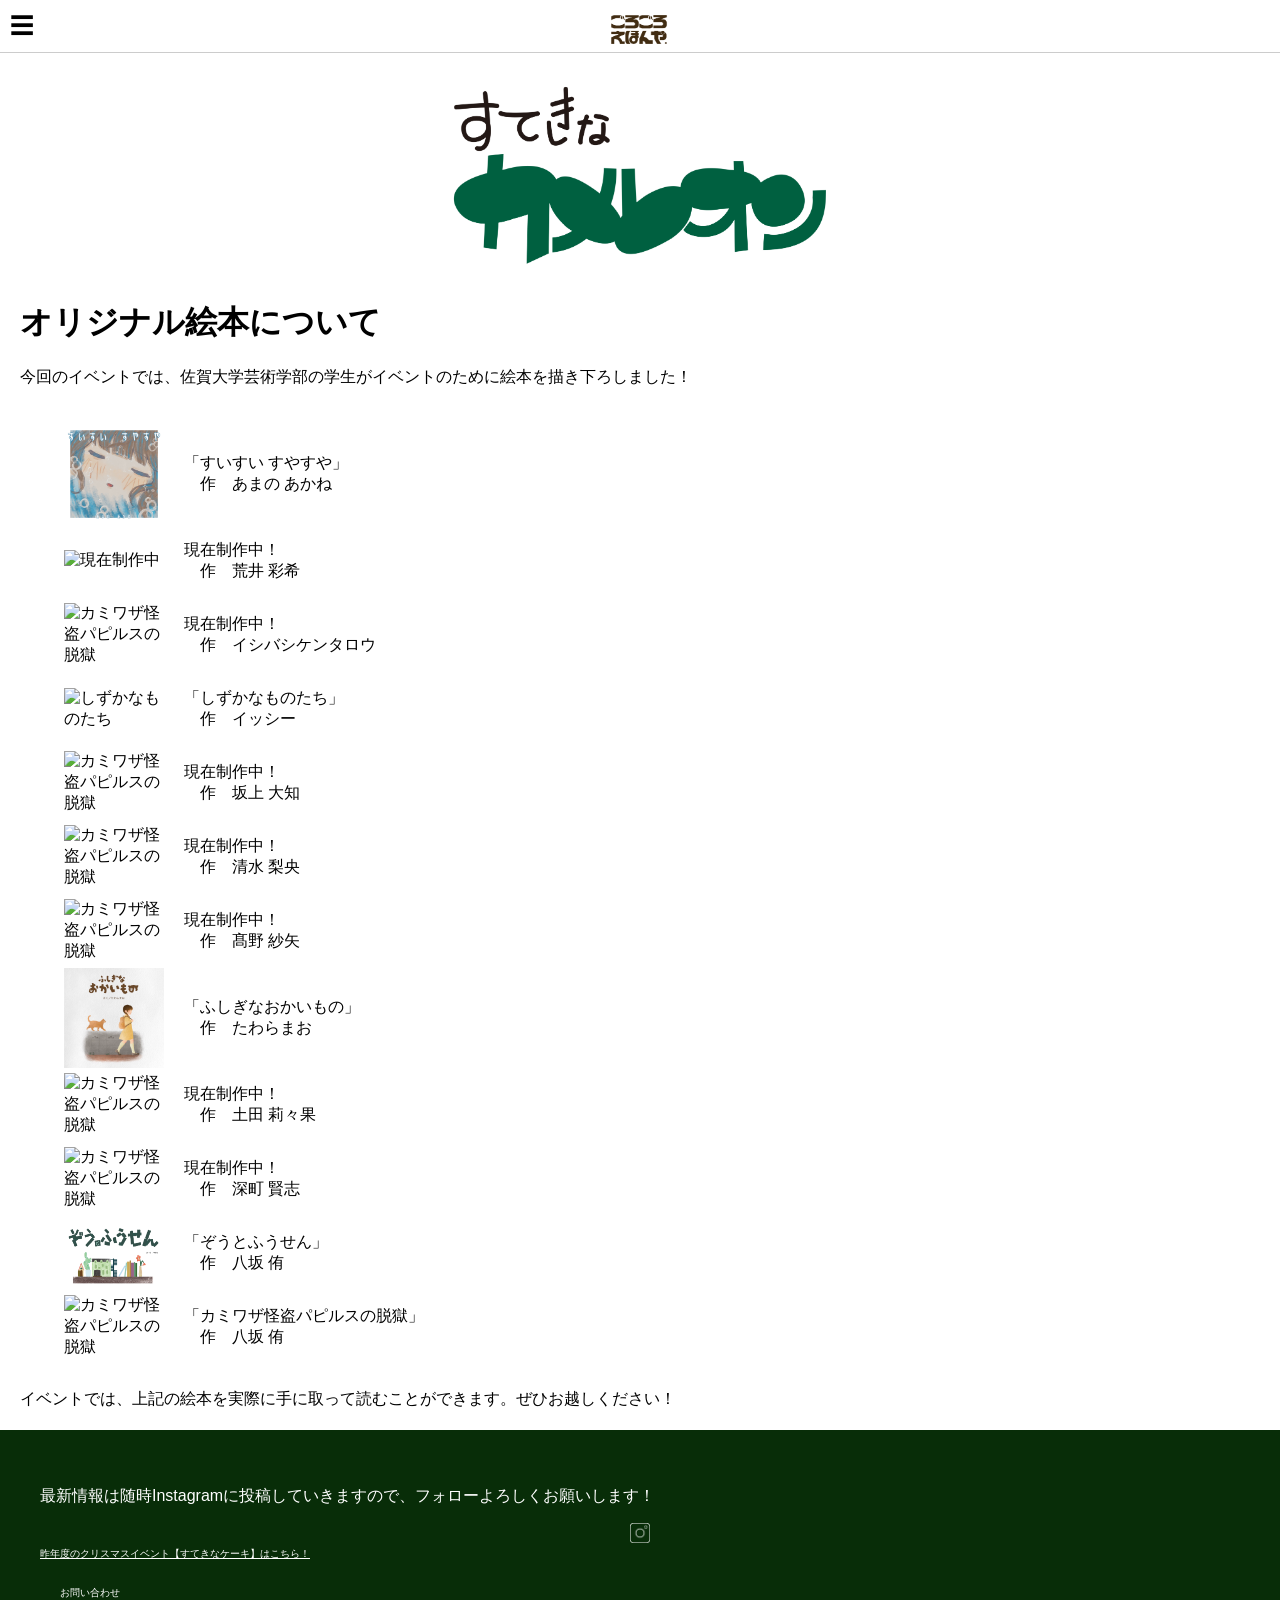
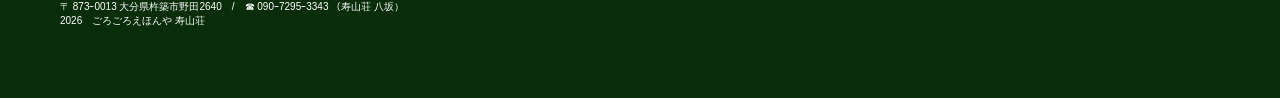
==== ehon.html @ 4aa4394a "Update ehon.html" ====
<!DOCTYPE html>
<html lang="ja">
<head>
  <meta charset="UTF-8">
  <meta name="viewport" content="width=device-width, initial-scale=1.0">
  <title>オリジナル絵本</title>
  <link rel="stylesheet" href="sutekame.css">
</head>
<body>

<!-- ヘッダー -->
<header>
  <div class="header-inner">
    <div class="logo">
      <img src="brown.png" alt="ごろごろえほんや">
    </div>
    <div class="menu-icon" id="menu-btn">
      ☰
    </div>
  </div>
</header>

<!-- メニュー -->
<nav id="menu">
  <ul>
    <li><a href="index.html">ホーム</a></li>
    <li><a href="ehon.html">オリジナル絵本</a></li>
  </ul>
</nav>

<div class="ehon_top">
<img src="すてきなカメレオン.png">
    <h1>オリジナル絵本について</h1>
<p>
今回のイベントでは、佐賀大学芸術学部の学生がイベントのために絵本を描き下ろしました！
</p>
</div>

  <div class="container">

    <div class="main-content">
      <div class="thumbnail">
        <img src="IMG_3247.JPG" alt="すいすいすやすや">
      </div>
      <div class="info">
        <p>「すいすい すやすや」　<br>　作　あまの あかね
        </p>
      </div>
    </div>

  </div>
 <div class="container">

    <div class="main-content">
      <div class="thumbnail">
        <img src="ehon_12" alt="現在制作中">
      </div>
      <div class="info">
        <p>現在制作中！<br>　作　荒井 彩希</p>
      </div>
    </div>

  </div>
   <div class="container">

    <div class="main-content">
      <div class="thumbnail">
        <img src="ehon_12" alt="カミワザ怪盗パピルスの脱獄">
      </div>
      <div class="info">
        <p>現在制作中！<br>　作　イシバシケンタロウ</p>
      </div>
    </div>

  </div>
   <div class="container">

    <div class="main-content">
      <div class="thumbnail">
        <img src="IMG_3357.JPG" alt="しずかなものたち">
      </div>
      <div class="info">
        <p>「しずかなものたち」<br>　作　イッシー</p>
      </div>
    </div>

  </div>
   <div class="container">

    <div class="main-content">
      <div class="thumbnail">
        <img src="ehon_12" alt="カミワザ怪盗パピルスの脱獄">
      </div>
      <div class="info">
        <p>現在制作中！<br>　作　坂上 大知</p>
      </div>
    </div>

  </div>
   <div class="container">

    <div class="main-content">
      <div class="thumbnail">
        <img src="ehon_12" alt="カミワザ怪盗パピルスの脱獄">
      </div>
      <div class="info">
        <p>現在制作中！<br>　作　清水 梨央</p>
      </div>
    </div>

  </div>
   <div class="container">

    <div class="main-content">
      <div class="thumbnail">
        <img src="ehon_12" alt="カミワザ怪盗パピルスの脱獄">
      </div>
      <div class="info">
        <p>現在制作中！<br>　作　髙野 紗矢</p>
      </div>
    </div>

  </div>
   <div class="container">

    <div class="main-content">
      <div class="thumbnail">
        <img src="IMG_3355.JPG" alt="ふしぎなおかいもの">
      </div>
      <div class="info">
        <p>「ふしぎなおかいもの」<br>　作　たわらまお</p>
      </div>
    </div>

  </div>
   <div class="container">

    <div class="main-content">
      <div class="thumbnail">
        <img src="ehon_12" alt="カミワザ怪盗パピルスの脱獄">
      </div>
      <div class="info">
        <p>現在制作中！<br>　作　土田 莉々果</p>
      </div>
    </div>

  </div>
   <div class="container">

    <div class="main-content">
      <div class="thumbnail">
        <img src="ehon_12" alt="カミワザ怪盗パピルスの脱獄">
      </div>
      <div class="info">
        <p>現在制作中！<br>　作　深町 賢志</p>
      </div>
    </div>

  </div>
   <div class="container">

    <div class="main-content">
      <div class="thumbnail">
        <img src="zouhuusen.png" alt="ぞうとふうせん">
      </div>
      <div class="info">
        <p>「ぞうとふうせん」<br>　作　八坂 侑</p>
      </div>
    </div>

  </div>
    <div class="container">

    <div class="main-content">
      <div class="thumbnail">
        <img src="ehon_12" alt="カミワザ怪盗パピルスの脱獄">
      </div>
      <div class="info">
        <p>「カミワザ怪盗パピルスの脱獄」<br>　作　八坂 侑</p>
      </div>
    </div>

  </div>

  <div class="ehon_footer">
    イベントでは、上記の絵本を実際に手に取って読むことができます。ぜひお越しください！
  </div>

<footer>
   <p>最新情報は随時Instagramに投稿していきますので、フォローよろしくお願いします！
     </p> 
    <div class="insta">
         <a href="https://www.instagram.com/gorogoroehonya/">
         <img src="instagram.png" alt="画像の説明"></a>
      </div> 
       <section>
   <div class="last-event">
  <a href="https://tasu9-gln.github.io/gorogoroehonnya/" target="_blank" rel="noopener noreferrer">
  昨年度のクリスマスイベント【すてきなケーキ】はこちら！
  </a>
</div>
 </section>

      <p class="otoiawase"> お問い合わせ<br>〒 873ｰ0013 大分県杵築市野田2640　/　☎︎ 090ｰ7295ｰ3343 （寿山荘 八坂） <br>2026　ごろごろえほんや 寿山荘</p>

  </footer>


  <!-- 絵本の拡大表示 -->
<div id="image-modal" class="image-modal">
  <button id="modal-close" class="modal-close"
          aria-label="閉じる">×</button>
  <img id="modal-image" src="" alt="絵本の拡大画像">
</div>
  
</body>

  
<script src="sutekame.js"></script>

</html>
---- sutekame.css ----
body {
  margin: 0;
  font-family: sans-serif;
}

/* ヘッダー */
header {
  border-bottom: 1px solid #ccc;
  padding: 10px;
}

.header-inner {
  display: flex;
  justify-content: space-between;
  align-items: center;
}

.header-inner { position: relative; }
.logo {
  position: absolute;
  left: 50%;
  transform: translateX(-50%);
  padding: 5px 20px;
  align-items: center;
  z-index: 10;

}

.logo img {
  width: 80px;  /* ←好きなサイズに調整 */
  height: auto;
  padding-top: 10px;
}

.menu-icon {
  font-size: 24px;
  cursor: pointer;
}

/* メニュー */
nav {
  display: none;
  background: #ebebeb;
}

nav ul {
  list-style: none;
  padding: 0;
  margin: 0;
}

nav li {
  padding: 10px;
  padding-left: 35px;
}

nav ul li a {
  text-decoration: none;
  color: black;
}

nav ul li a:hover {
  opacity: 0.6;
}

.hero img {
  width: 100%;
  height: auto;
}

.overview {
  padding: 20px;
}
 
.oevrview p {
  font-size: 18px;
  padding-top: 10px 0;
}

.sutekame img{
  width: 100%;
  display: flex;
  align-items: center;
  padding-top: 0%;
}

.setumei{
  font-size: 15px;
}

.about {
  padding-top: 20px;
  background: rgba(162, 214, 168, 0.685);
}
/* イベント内容 */
.syousai {
  text-align:center;
}
.contents iframe {
  width: 100%;
  aspect-ratio: 16 / 9;
  height: auto;
  border: none;
}
.contents {
  padding: 20px;
}

.slider {
  display: flex;
  overflow: hidden;
}

.slide {
  min-width: 100%;
  padding: 20px;
  background: #eee;
  text-align: center;
}

/* 詳細 */
.details {
  padding: 20px;
  font-size: 15px;
}

.details h3 {
  margin-top: 20px;
}

/* 予約 */
.reserve {
  text-align: center;
}

button {
  padding: 15px 15px;
  font-size: 30px;
  cursor: pointer;
  color: #fff;
  background: #003d36;
  margin-top: 20px;
  margin-bottom: 40px;
}

.ehon_top {
  padding: 20px;
  background: #ffffff;
  margin-top: 5px;
}
.ehon_top img {
  width: 100%;
  max-width: 400px;
  display: block;
  margin: 0 auto;
}

body {
  font-family: sans-serif;
  background: #ffffff;
}

.container {
  width: 90%;
  margin: 0 auto;
  border-radius: 10px;
  position: relative;
}

.main-content {
  display: flex;
  align-items: center;
  gap: 20px;
  position: relative;
}

.thumbnail img {
  width: 100px;
  height: auto;
  object-fit: cover;
  display: block;
}


#toggleBtn {
  position: absolute;
  right: 0;
  padding: 10px;
  border: none;
  background: #ddd;
  cursor: pointer;
  border-radius: 5px;
}

/* 詳細エリア（閉じてる状態） */
.detail {
  max-height: 0;
  overflow: hidden;
  transition: max-height 0.4s ease;
  margin-top: 10px;
  padding: 0 20px;
  border-radius: 8px;
}

/* 開いた状態 */
.detail.open {
  max-height: 200px;
  padding: 10px;
}



.exhibition-top {
  padding: 20px;
  margin-top: 5px;
}

.exhibition-top img {
  width: 100%;
  max-width: 400px;
  display: block;
  margin: 0 auto;
}

.ehon_footer {
  padding: 20px;
  margin-top: 5px;
}

.insta img {
  height:20px;
   display: block;
  margin: 0 auto;
  
}

footer {
  background-color: #082d08;
  color: white;
  padding: 40px;
}
/* 画像を拡大表示する背景 */
.image-modal {
  display: none;
  position: fixed;
  inset: 0;
  z-index: 9999;
  background: rgba(0, 0, 0, 0.85);
  justify-content: center;
  align-items: center;
  padding: 20px;
  box-sizing: border-box;
}

/* 中央に表示する画像 */
.image-modal img {
  max-width: 90vw;
  max-height: 85vh;
  width: auto;
  height: auto;
  object-fit: contain;
}

/* 閉じるボタン */
.modal-close {
  position: absolute;
  top: 10px;
  right: 20px;
  color: white;
  background: transparent;
  border: none;
  font-size: 40px;
  cursor: pointer;
  padding: 5px 15px;
  line-height: 1;
  margin: 0;
  margin-top: 0;
  margin-bottom: 0;
}

.otoiawase {
  padding: 20px;
  margin-top: 5px;
  font-size:10px;
}


/* 昨年のイベントへのリンク */
.last-event a,
.last-event a:visited,
.last-event a:hover,
.last-event a:active {
  color: #ffffff;
  font-size: 10px;
}
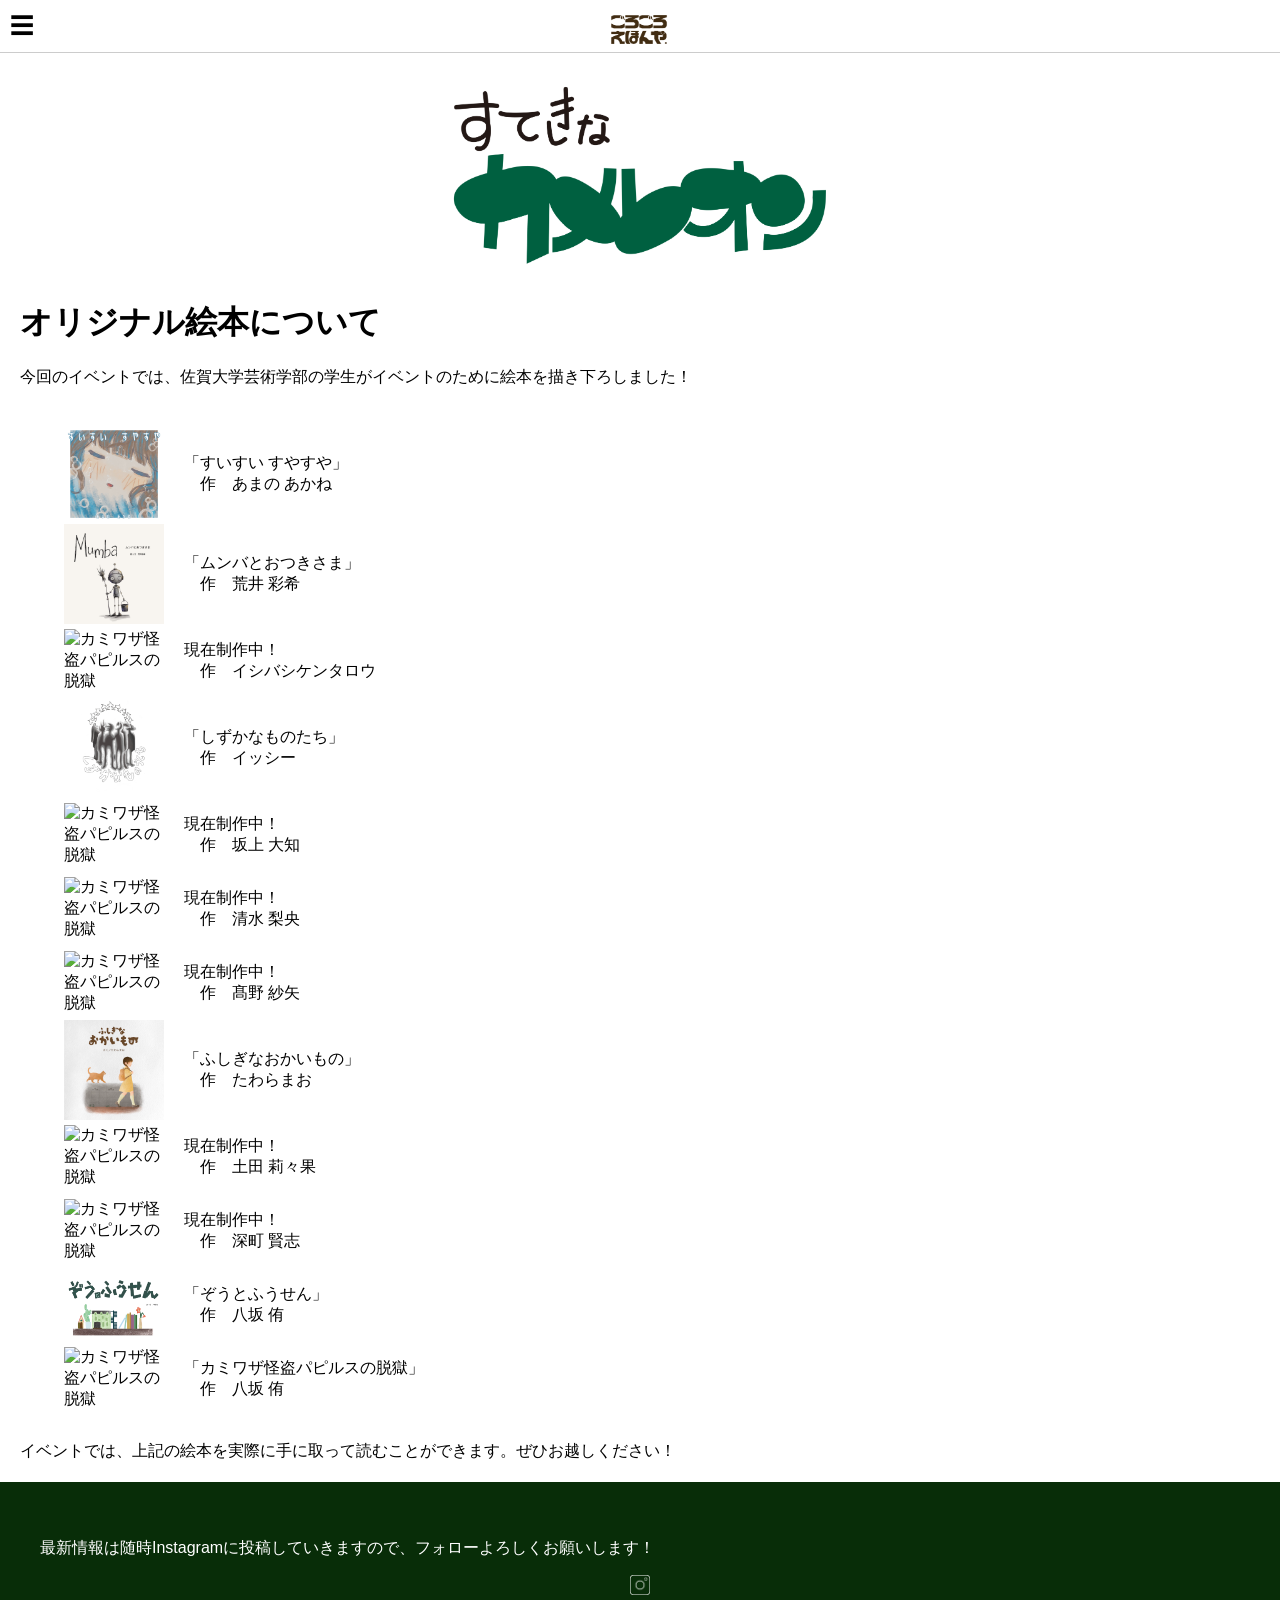
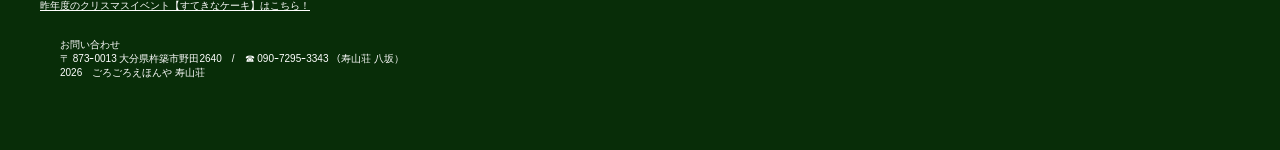
==== commit 2b4ea3d2: "Update ehon.html" ====
--- a/ehon.html
+++ b/ehon.html
@@ -53,10 +53,10 @@
 
     <div class="main-content">
       <div class="thumbnail">
-        <img src="ehon_12" alt="現在制作中">
-      </div>
-      <div class="info">
-        <p>現在制作中！<br>　作　荒井 彩希</p>
+        <img src="IMG_3428.jpeg" alt="ムンバとおつきさま">
+      </div>
+      <div class="info">
+        <p>「ムンバとおつきさま」<br>　作　荒井 彩希</p>
       </div>
     </div>
 
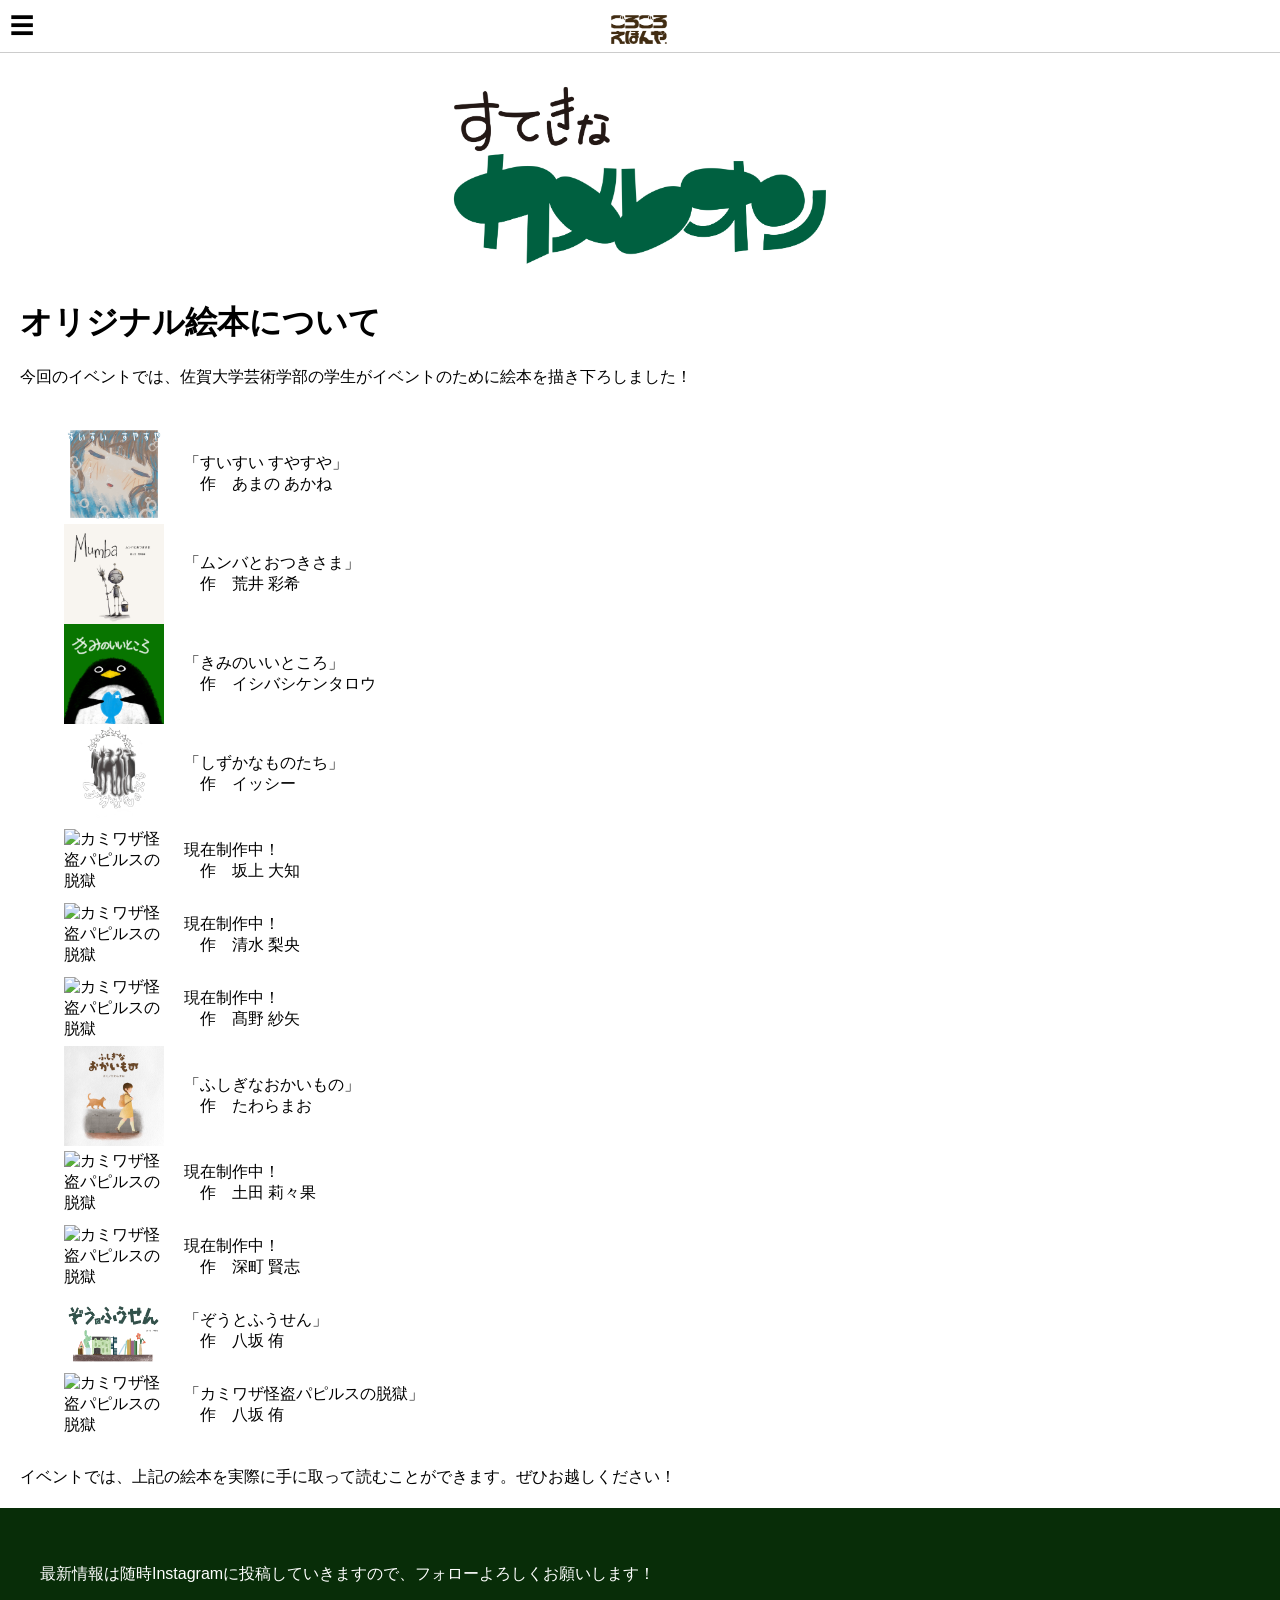
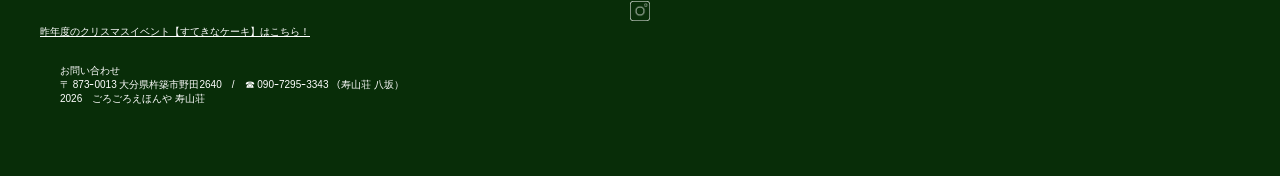
==== commit 7a5c17ef: "Update image and description in ehon.html" ====
--- a/ehon.html
+++ b/ehon.html
@@ -65,10 +65,10 @@
 
     <div class="main-content">
       <div class="thumbnail">
-        <img src="ehon_12" alt="カミワザ怪盗パピルスの脱獄">
-      </div>
-      <div class="info">
-        <p>現在制作中！<br>　作　イシバシケンタロウ</p>
+        <img src="9AD82B3C-4707-4AD3-A288-131E4E663837.jpeg" alt="きみのいいところ">
+      </div>
+      <div class="info">
+        <p>「きみのいいところ」<br>　作　イシバシケンタロウ</p>
       </div>
     </div>
 
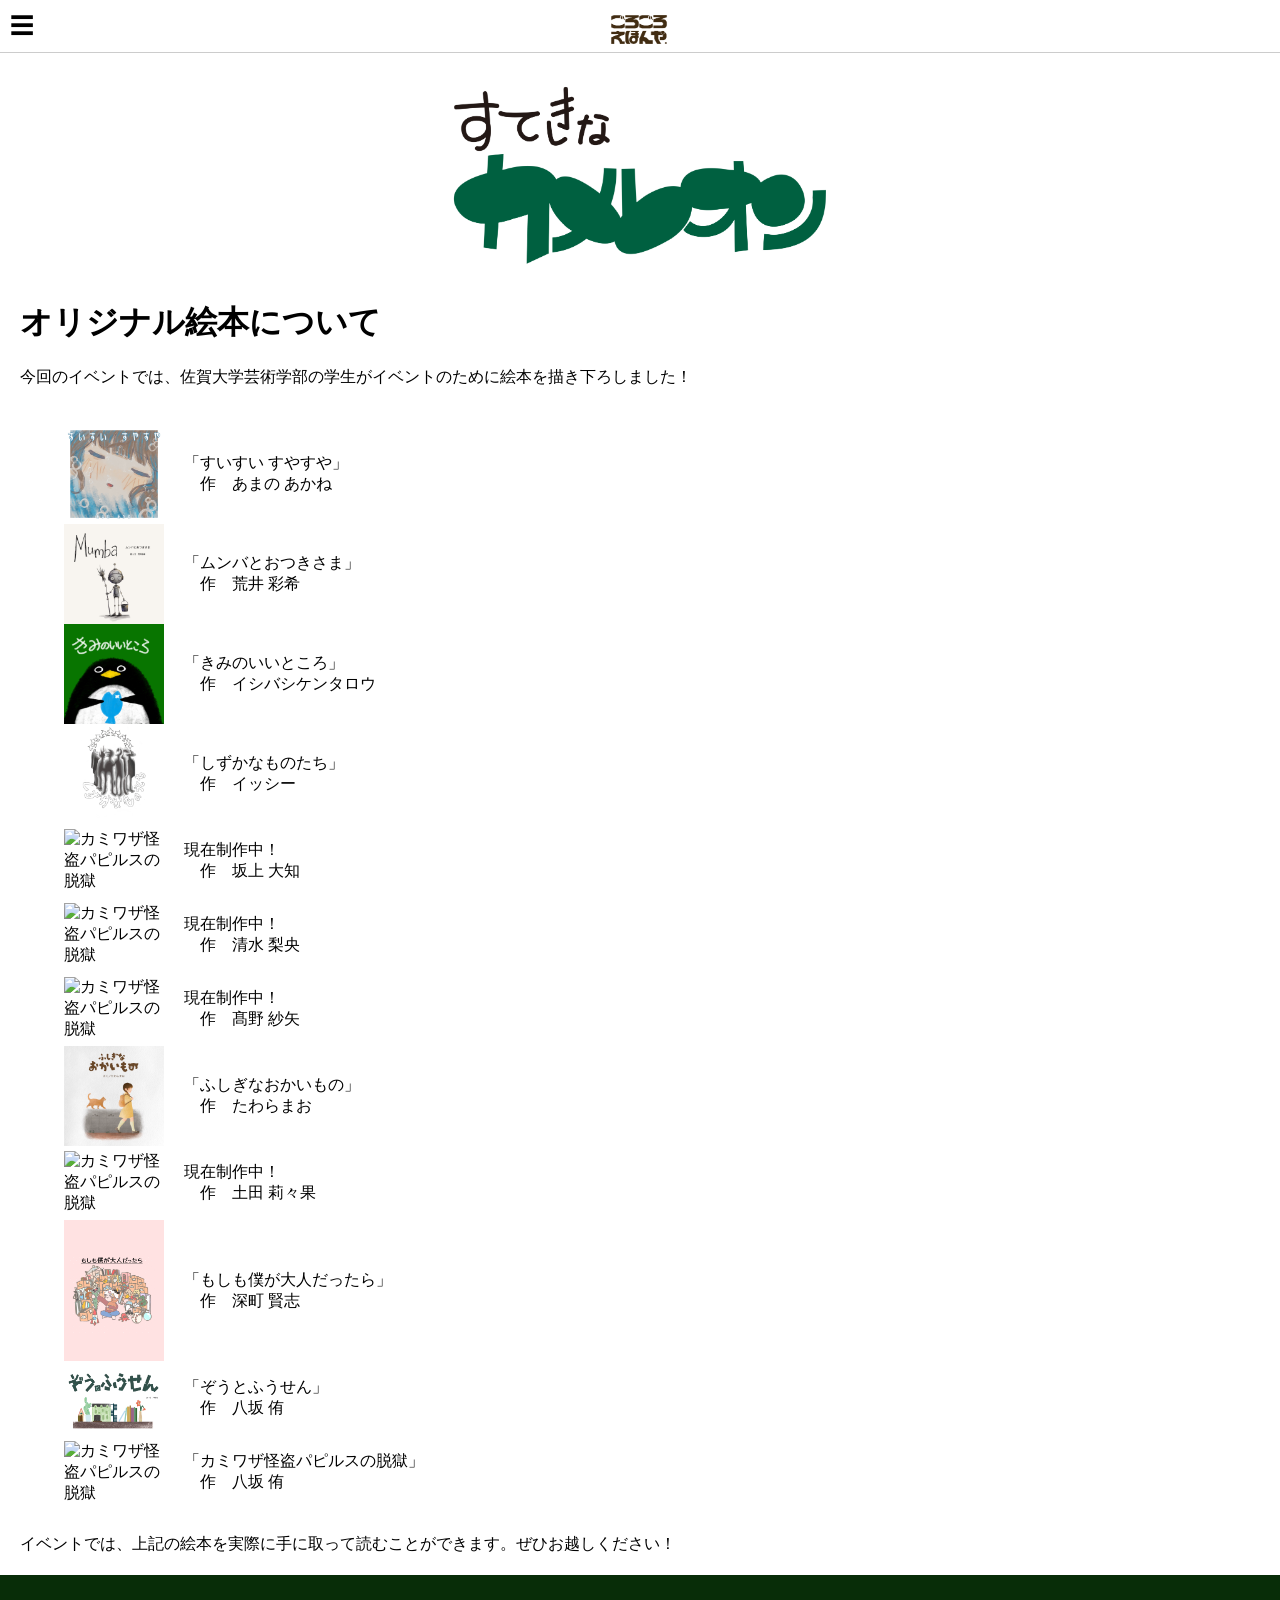
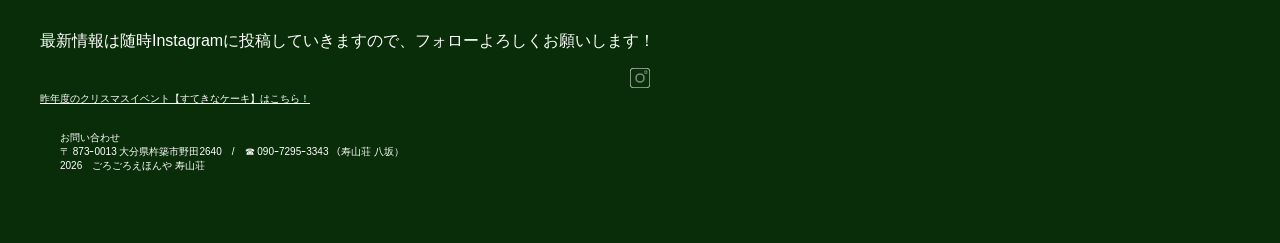
==== commit 5645a5c9: "Update image and text for ehon.html" ====
--- a/ehon.html
+++ b/ehon.html
@@ -149,10 +149,10 @@
 
     <div class="main-content">
       <div class="thumbnail">
-        <img src="ehon_12" alt="カミワザ怪盗パピルスの脱獄">
-      </div>
-      <div class="info">
-        <p>現在制作中！<br>　作　深町 賢志</p>
+        <img src="IMG_0091.jpeg" alt="もしも僕が大人だったら">
+      </div>
+      <div class="info">
+        <p>「もしも僕が大人だったら」<br>　作　深町 賢志</p>
       </div>
     </div>
 
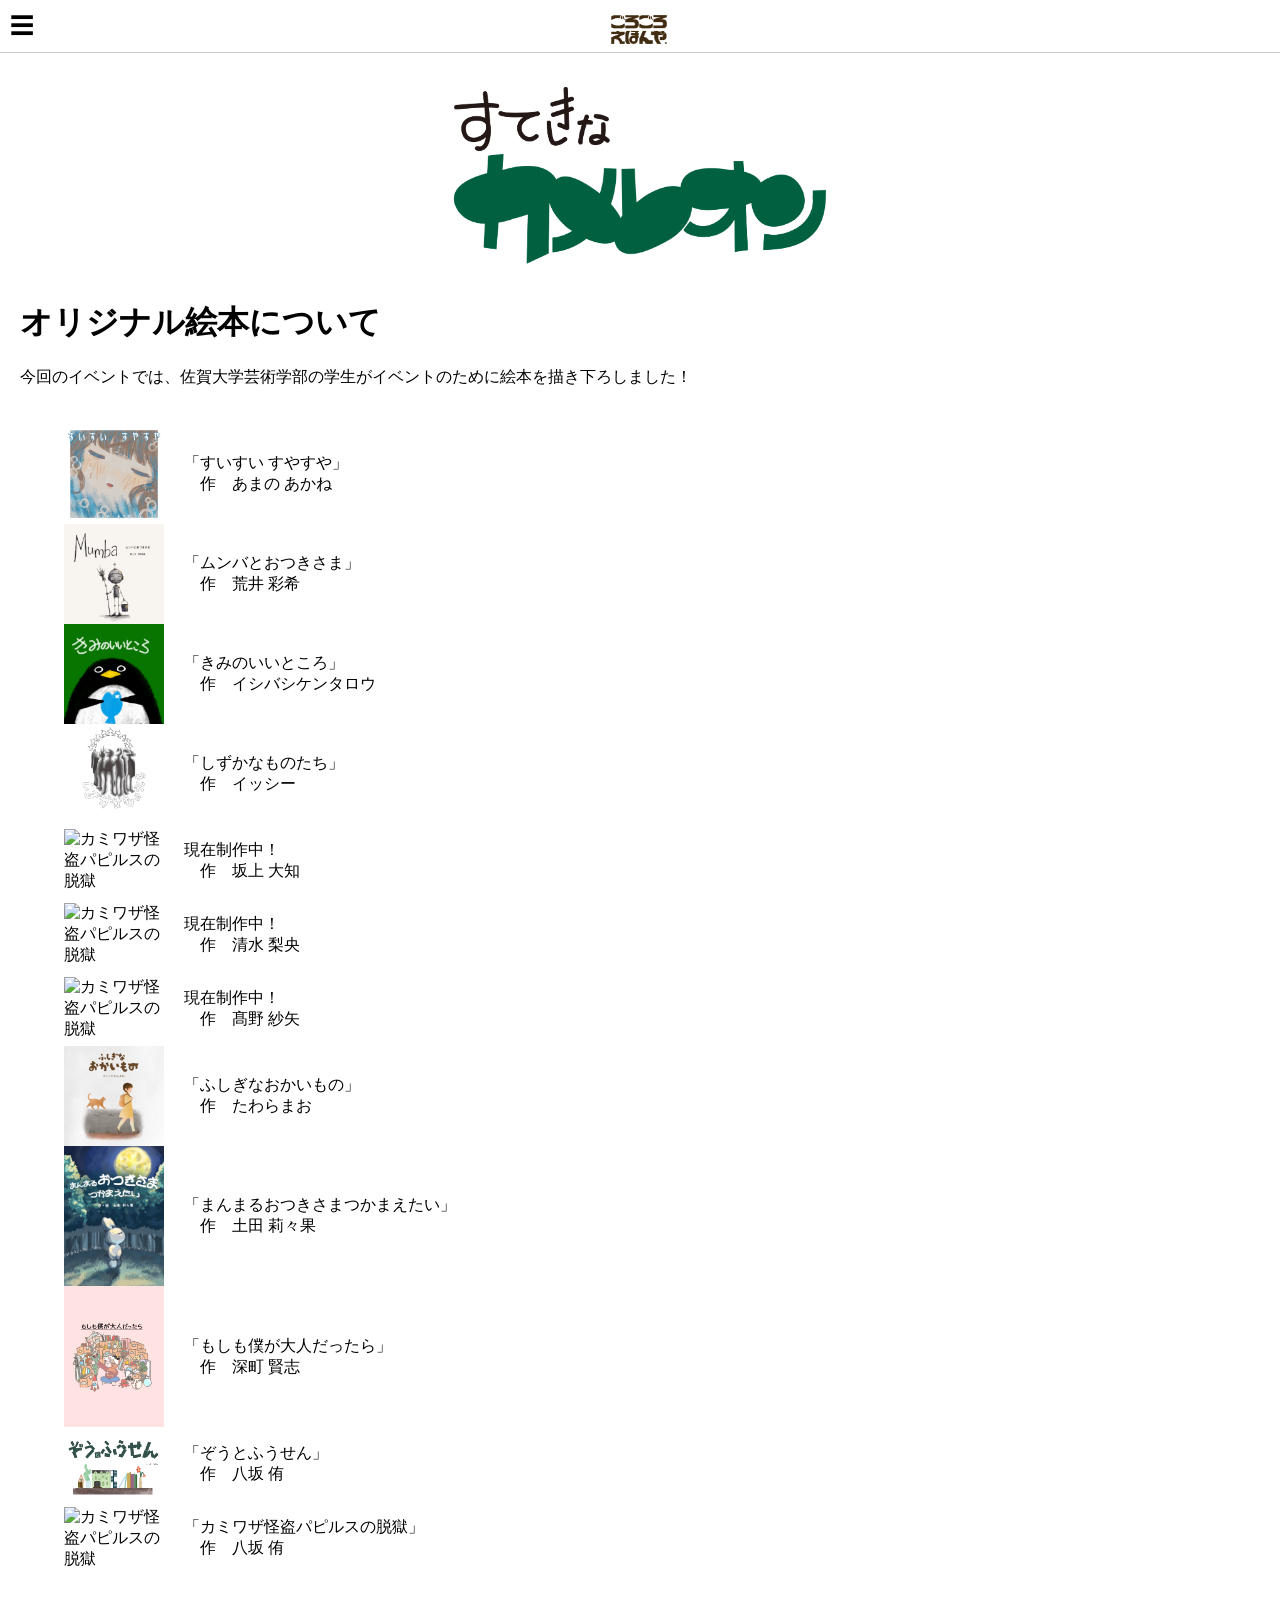
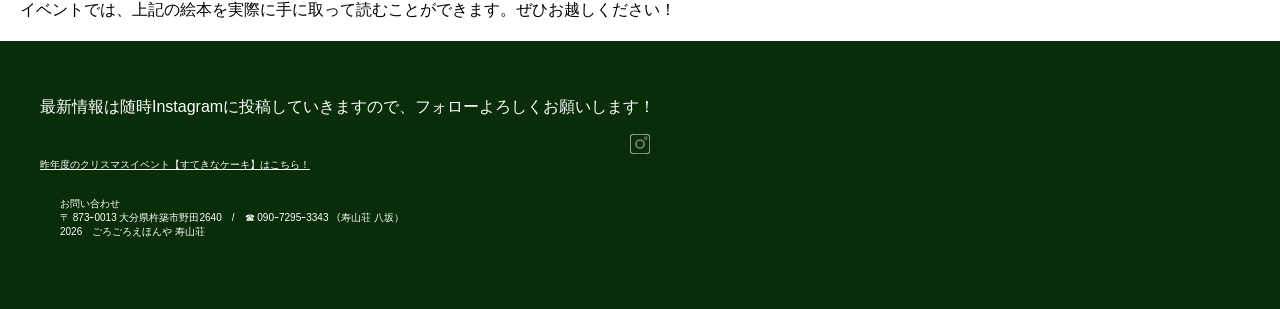
==== commit 078b7937: "Update ehon.html" ====
--- a/ehon.html
+++ b/ehon.html
@@ -137,10 +137,10 @@
 
     <div class="main-content">
       <div class="thumbnail">
-        <img src="ehon_12" alt="カミワザ怪盗パピルスの脱獄">
-      </div>
-      <div class="info">
-        <p>現在制作中！<br>　作　土田 莉々果</p>
+        <img src="IMG_3439.jpeg" alt="まんまるおつきさまつかまえたい">
+      </div>
+      <div class="info">
+        <p>「まんまるおつきさまつかまえたい」<br>　作　土田 莉々果</p>
       </div>
     </div>
 
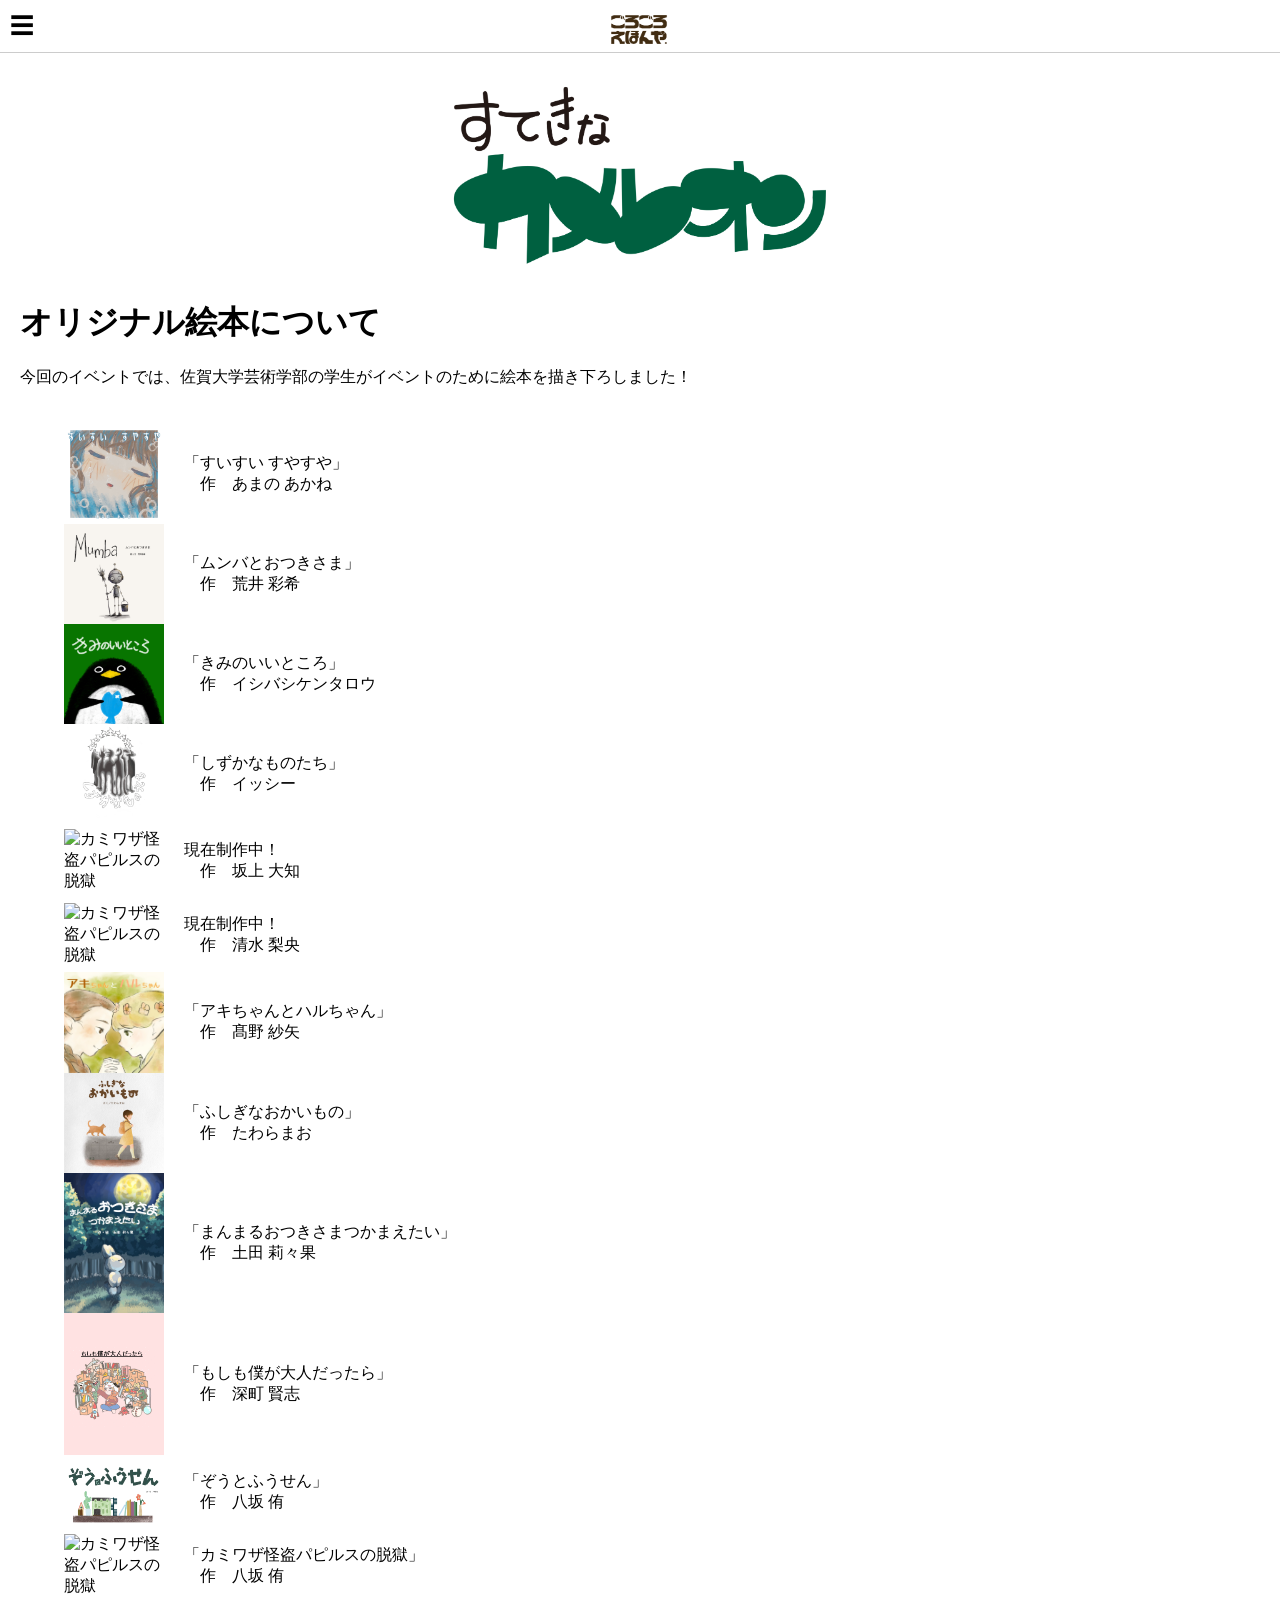
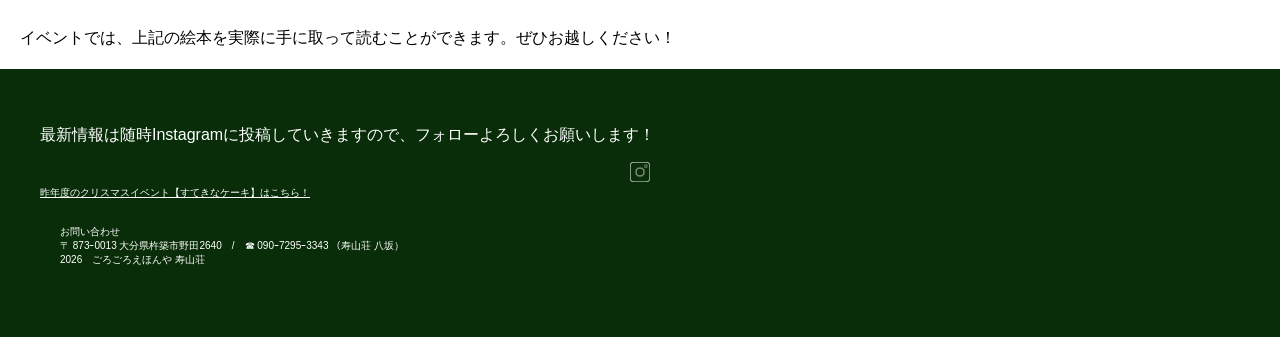
==== commit f6a97968: "Update image and description in ehon.html" ====
--- a/ehon.html
+++ b/ehon.html
@@ -113,10 +113,10 @@
 
     <div class="main-content">
       <div class="thumbnail">
-        <img src="ehon_12" alt="カミワザ怪盗パピルスの脱獄">
-      </div>
-      <div class="info">
-        <p>現在制作中！<br>　作　髙野 紗矢</p>
+        <img src="IMG_3451.jpeg" alt="アキちゃんとハルちゃん">
+      </div>
+      <div class="info">
+        <p>「アキちゃんとハルちゃん」<br>　作　髙野 紗矢</p>
       </div>
     </div>
 
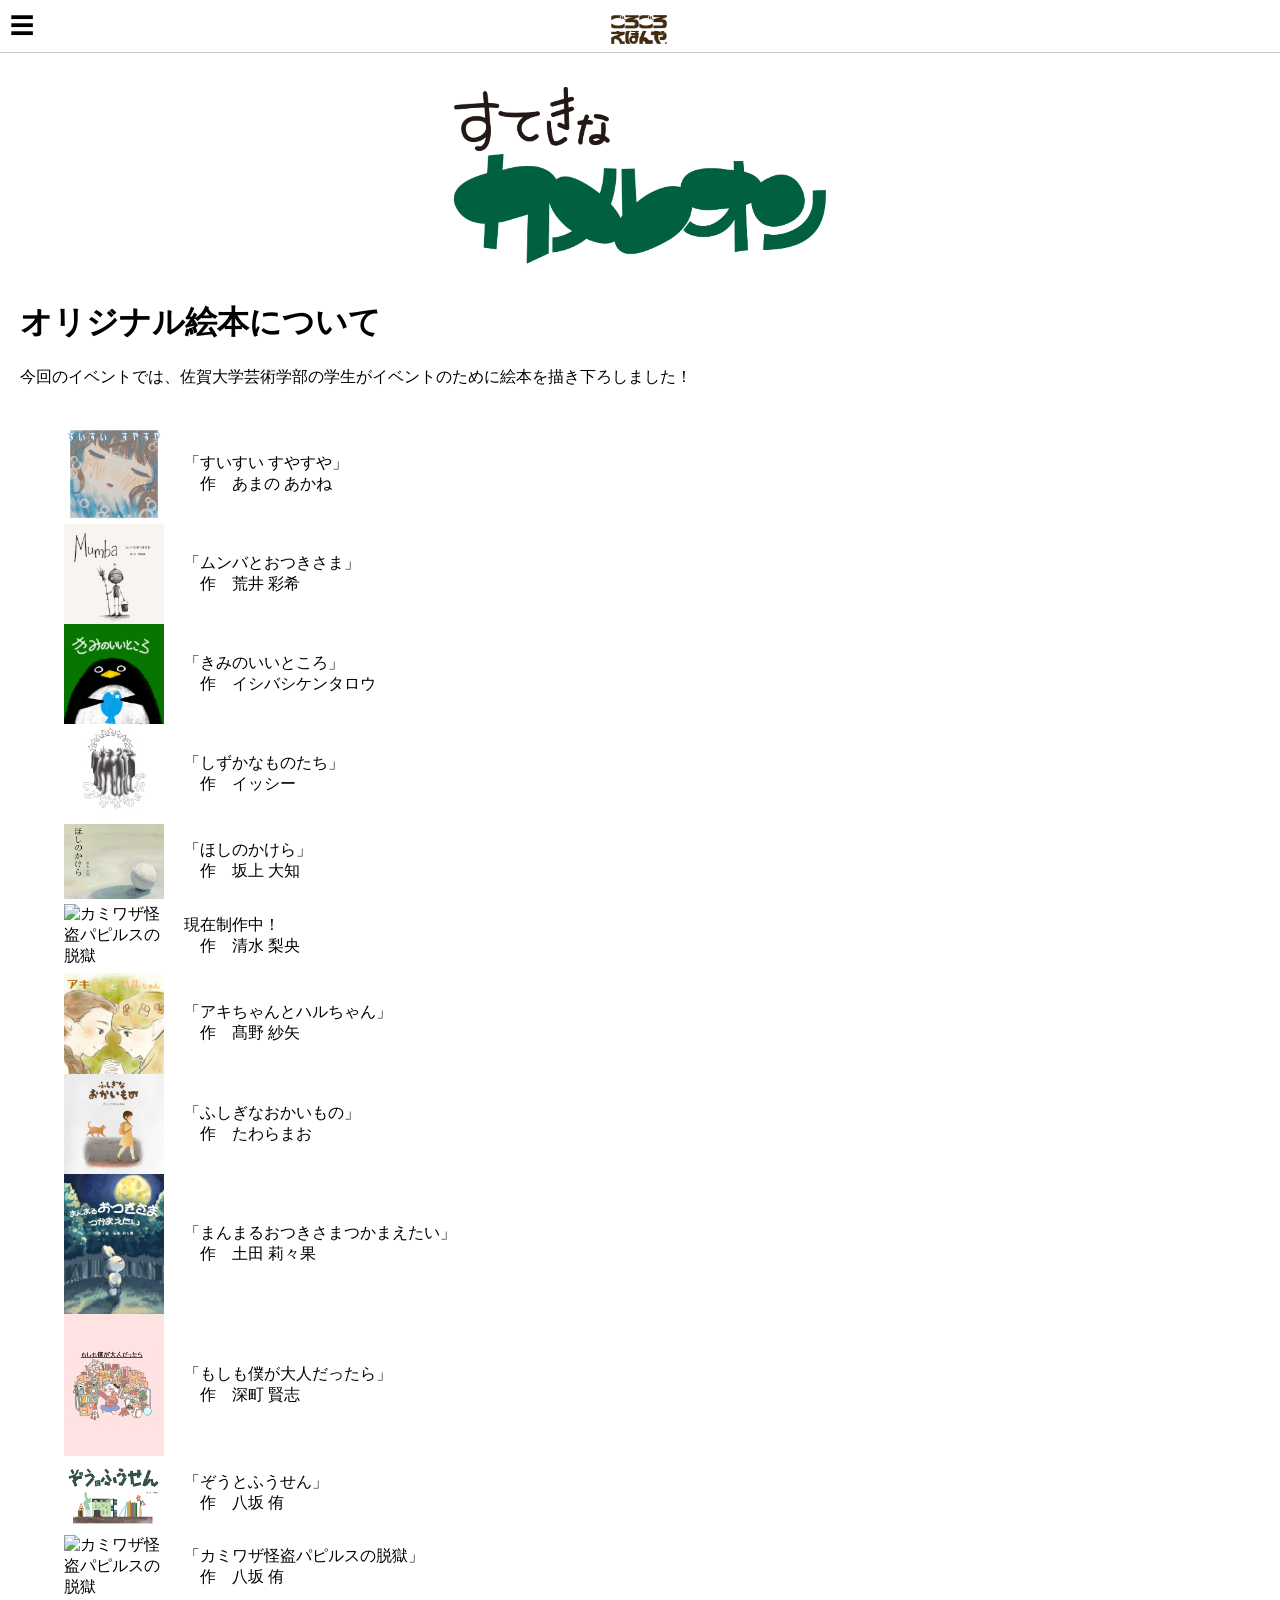
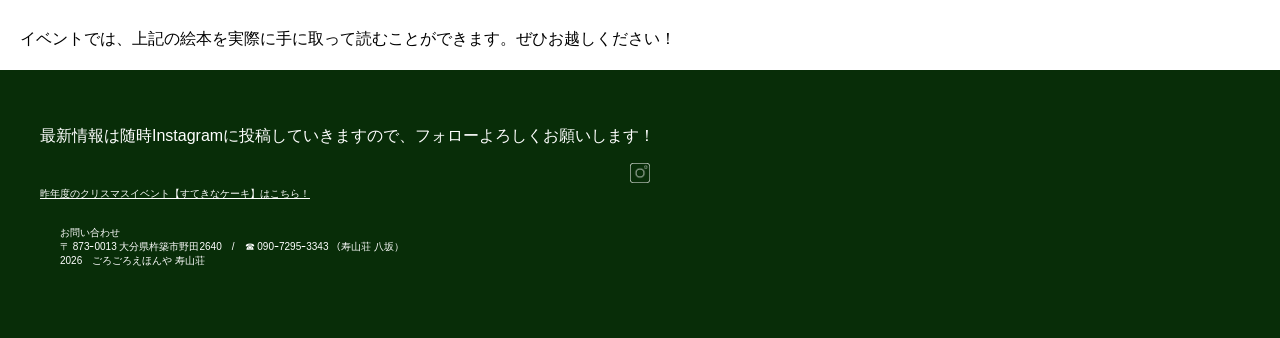
==== commit 32a196a5: "Update ehon.html" ====
--- a/ehon.html
+++ b/ehon.html
@@ -89,10 +89,10 @@
 
     <div class="main-content">
       <div class="thumbnail">
-        <img src="ehon_12" alt="カミワザ怪盗パピルスの脱獄">
-      </div>
-      <div class="info">
-        <p>現在制作中！<br>　作　坂上 大知</p>
+        <img src="IMG_3453.png" alt="ほしのかけら">
+      </div>
+      <div class="info">
+        <p>「ほしのかけら」<br>　作　坂上 大知</p>
       </div>
     </div>
 
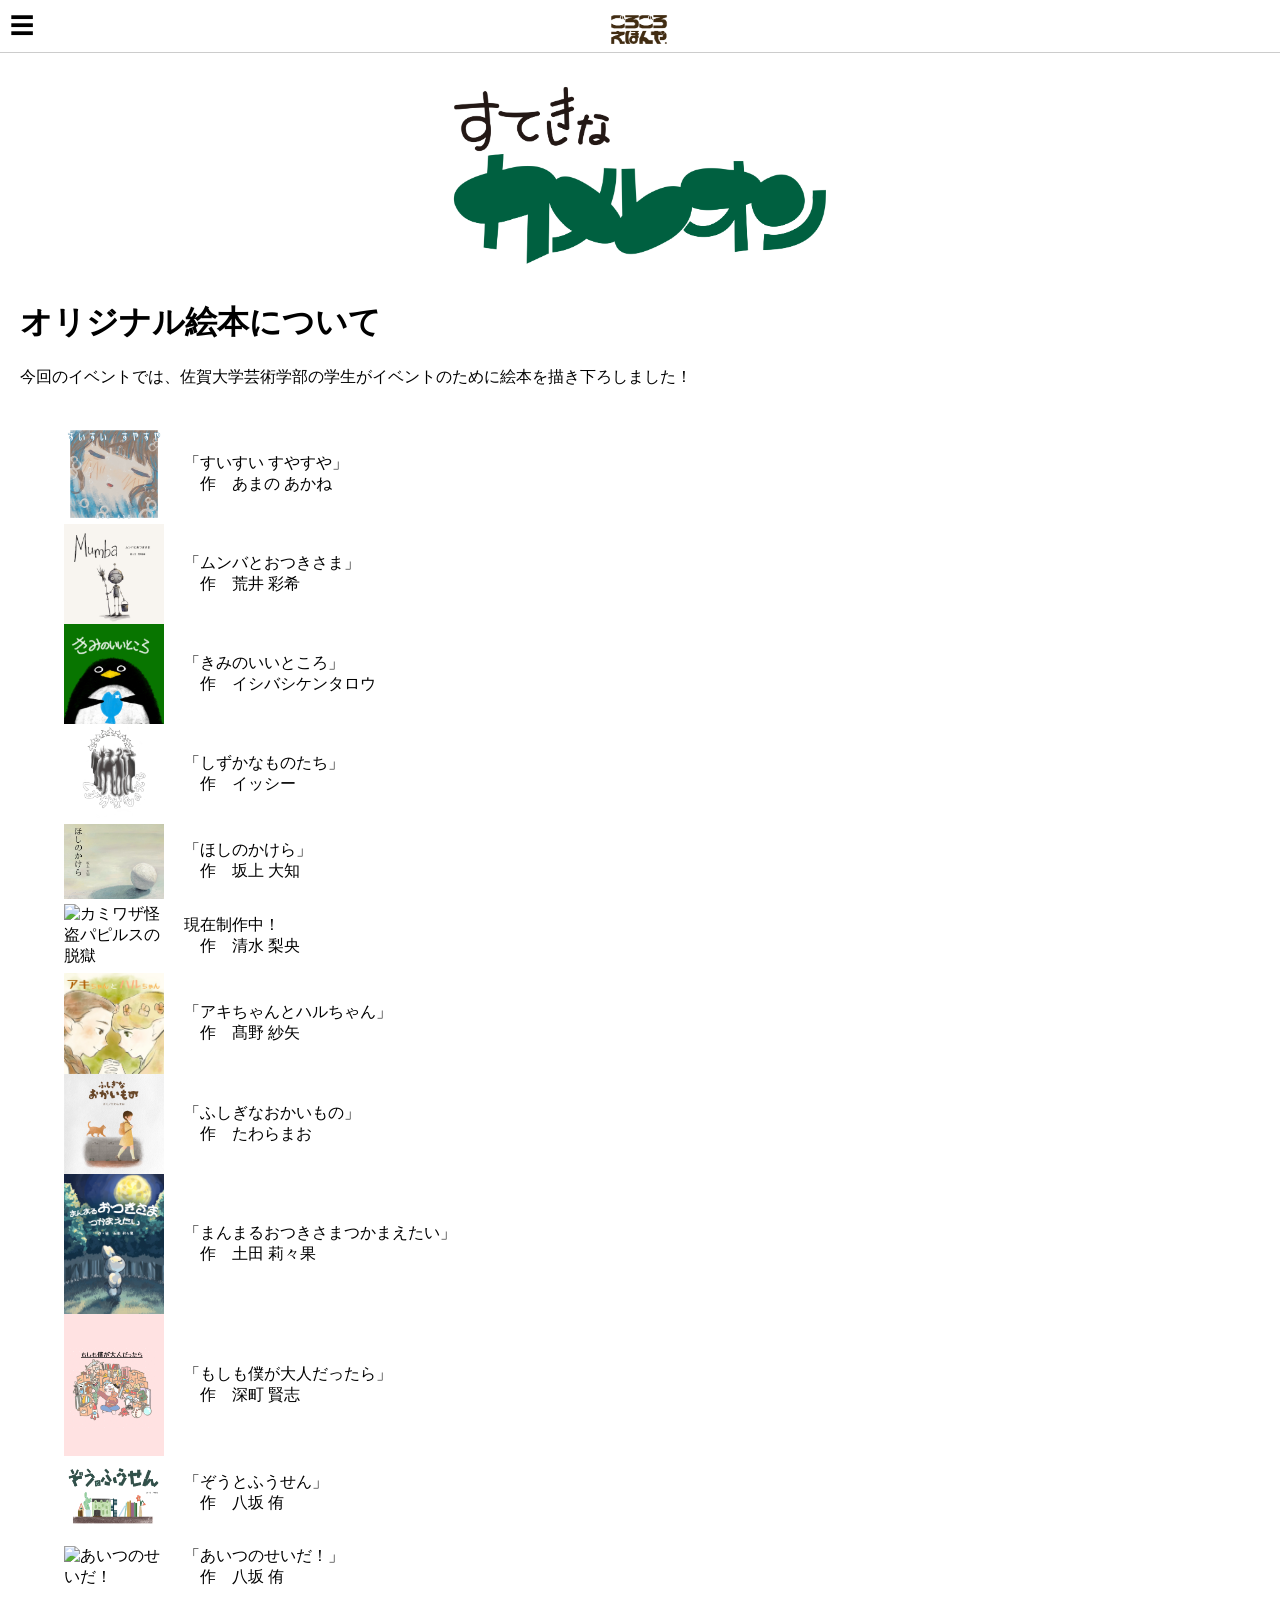
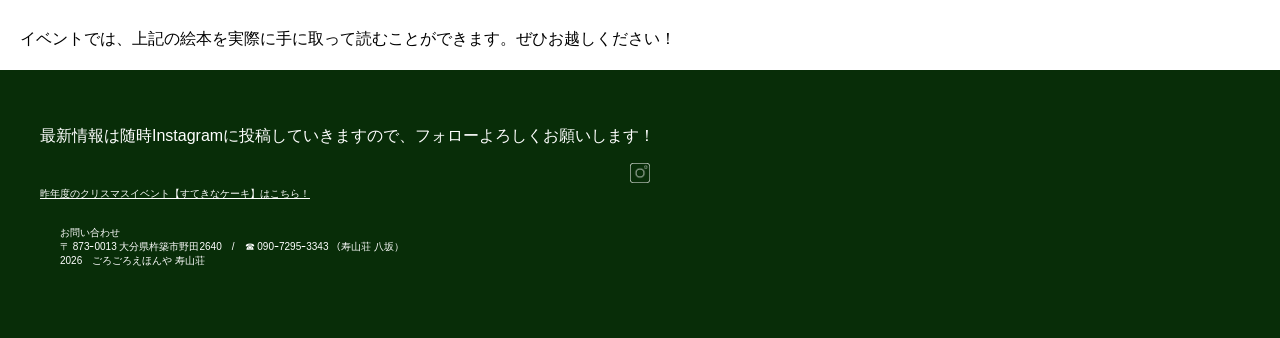
==== commit 92850bfe: "Update ehon.html" ====
--- a/ehon.html
+++ b/ehon.html
@@ -173,10 +173,10 @@
 
     <div class="main-content">
       <div class="thumbnail">
-        <img src="ehon_12" alt="カミワザ怪盗パピルスの脱獄">
-      </div>
-      <div class="info">
-        <p>「カミワザ怪盗パピルスの脱獄」<br>　作　八坂 侑</p>
+        <img src="ehon_12" alt="あいつのせいだ！">
+      </div>
+      <div class="info">
+        <p>「あいつのせいだ！」<br>　作　八坂 侑</p>
       </div>
     </div>
 
